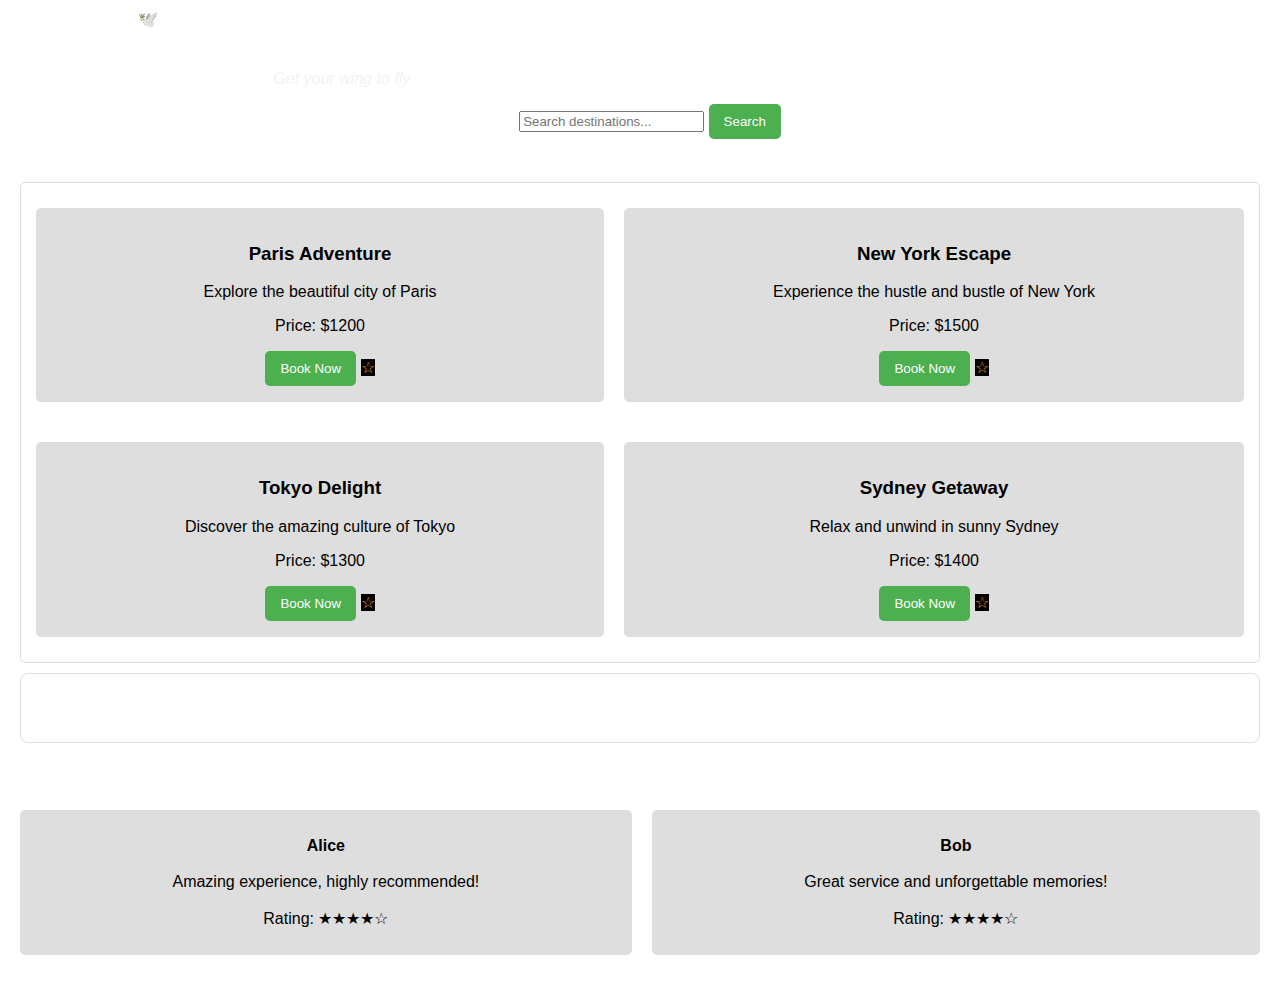
==== index.html @ 08c926b7 "Add files via upload" ====
<!DOCTYPE html>
<html lang="en">
  <head>
    <meta charset="UTF-8" />
    <meta name="viewport" content="width=device-width, initial-scale=1.0" />
    <title>Document</title>
    <link href="style.css" rel="stylesheet" />
    <script src="script.js" defer></script>
  </head>
  <body>
    <header>
      <div class="wing">
        <div>🕊️ Bankky</div>
        <div>
          <h1>Travel and Tours</h1>
          <p class="get">Get your wing to fly</p>
        </div>
      </div>

      <input
        type="text"
        id="searchInput"
        placeholder="Search destinations..."
      />

      <button id="searchButton">Search</button>
    </header>

    <main>
      <section id="packages">
        <!-- Travel packages will be dynamically loaded here -->
      </section>

      <section id="favorites">
        <h2>Favorite Packages</h2>

        <ul id="favoritePackagesList"></ul>
      </section>

      <section id="testimonials">
        <h2 style="color: #fff">User Testimonials</h2>

        <div id="testimonialContainer"></div>
      </section>
    </main>
  </body>
</html>
---- style.css ----
body {
  font-family: Arial, sans-serif;

  margin: 0;

  padding: 0;

  box-sizing: border-box;

  background-image: url("https://tunstelecom.com.ng/wp-content/uploads/2024/08/images-18.jpeg");
  background-repeat: no-repeat;
  object-fit: cover;
  background-size: cover;
  background-position: center;
}

header {
  /* background-color: #4caf50; */
  background-image: url("https://tunstelecom.com.ng/wp-content/uploads/2024/08/images-17.jpeg");
  background-repeat: no-repeat;
  background-size: cover;
  position: relative;
  width: 100%;
  height: 100%;

  color: white;

  padding: 10px;

  text-align: center;
}
.get {
  margin-top: -20px;
  font-style: italic;
  color: #f3f3f3;
}

main {
  padding: 20px;
}

section {
  margin-bottom: 20px;
}

.package-card {
  border: 1px solid #ddd;

  border-radius: 5px;

  padding: 15px;

  margin: 10px 0;
  background-color: #dedede;
  text-align: center;
}

button {
  background-color: #4caf50;

  color: white;

  padding: 10px 15px;

  border: none;

  border-radius: 5px;

  cursor: pointer;
}

button:hover {
  background-color: #45a049;
}

.favorite {
  color: #f39c12;

  cursor: pointer;
  background-color: #000;
}

#favorites {
  color: #fff;
  border: 1px solid #dedede;
  border-radius: 8px;
  padding: 0 10px;
}

.testimonial {
  border: 1px solid #ddd;

  padding: 10px;

  border-radius: 5px;

  margin-bottom: 10px;

  background-color: #dedede;
  text-align: center;
}

.wing {
  display: flex;
  padding-left: 10%;
}
#packageDetails,
#bookingFormSection {
  text-align: center;
  margin-bottom: 60px;
  border: 1px solid #dedede;
  border-radius: 8px;
  padding-bottom: 10px;
  font-weight: bold;
  color: #fff;
  font-family: "Franklin Gothic Medium", "Arial Narrow", Arial, sans-serif;
  font-size: large;
}

#bookingConfirmation {
  background-color: green;
  padding: 10px;
  text-align: center;
  color: #fff;
  border-radius: 8px;
}
input {
  margin-bottom: 10px;
}

@media (min-width: 800px) {
  #packages {
    display: grid;
    grid-template-columns: auto auto;
    border: 1px solid #ddd;
    border-radius: 5px;
    padding: 15px;
    margin: 10px 0;
    gap: 20px;
  }
  #testimonialContainer {
    display: grid;
    grid-template-columns: auto auto;
    gap: 20px;
  }
}
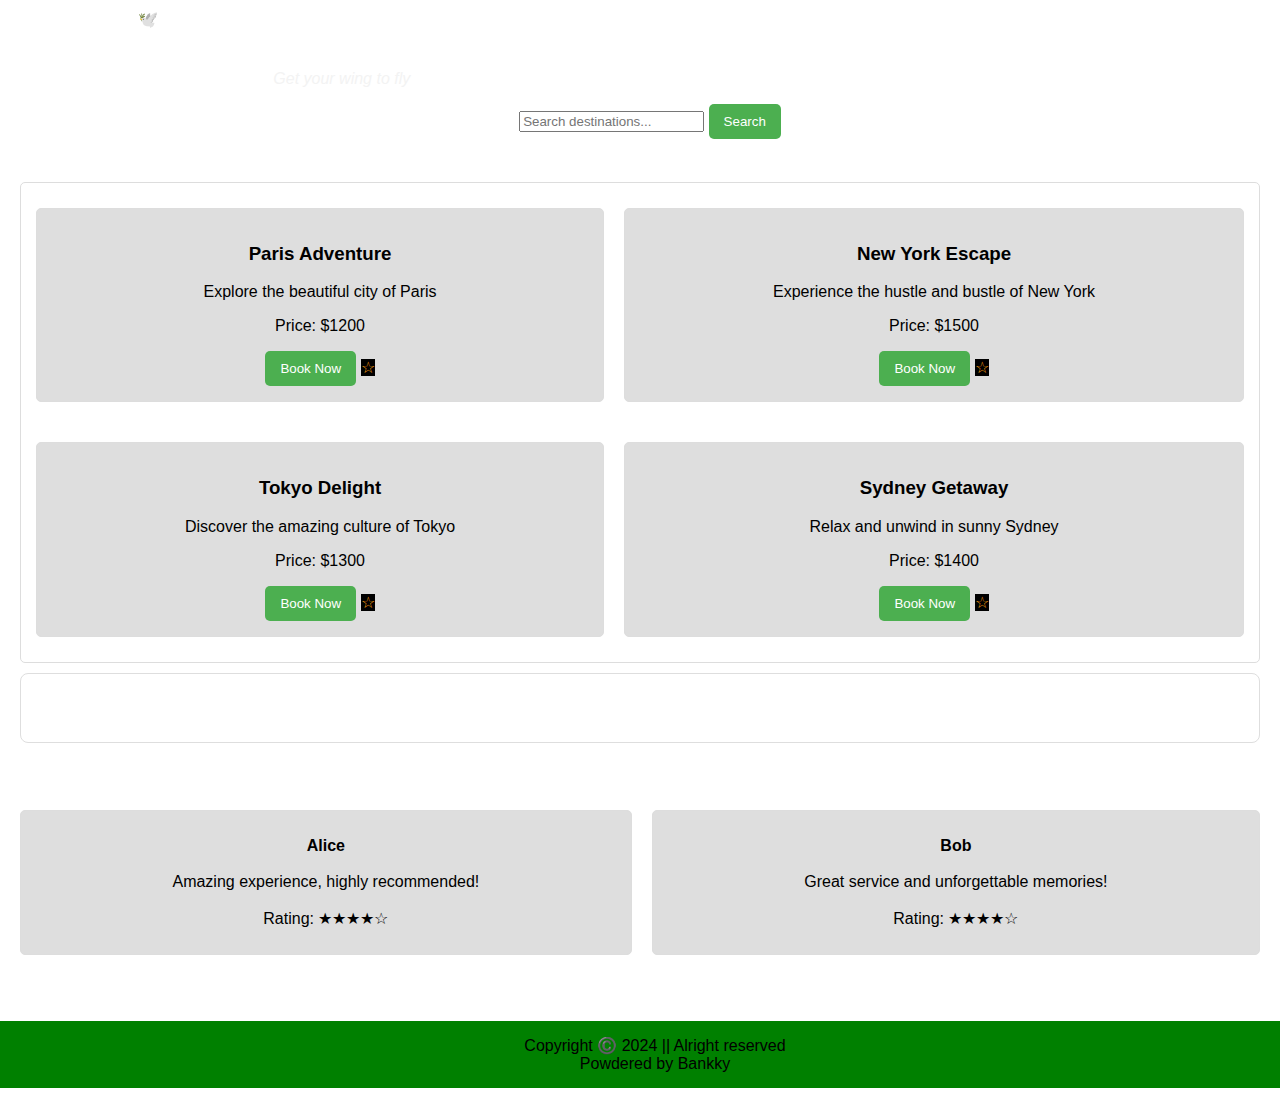
==== commit 6086884d: "Update index.html" ====
--- a/index.html
+++ b/index.html
@@ -43,5 +43,8 @@
         <div id="testimonialContainer"></div>
       </section>
     </main>
+    <footer>
+      <p style="text-align: center; width: 100%; padding: 15px; background-color: green"> Copyright ©️ 2024 || Alright reserved <br> Powdered by Bankky</p>
+    </footer>
   </body>
 </html>
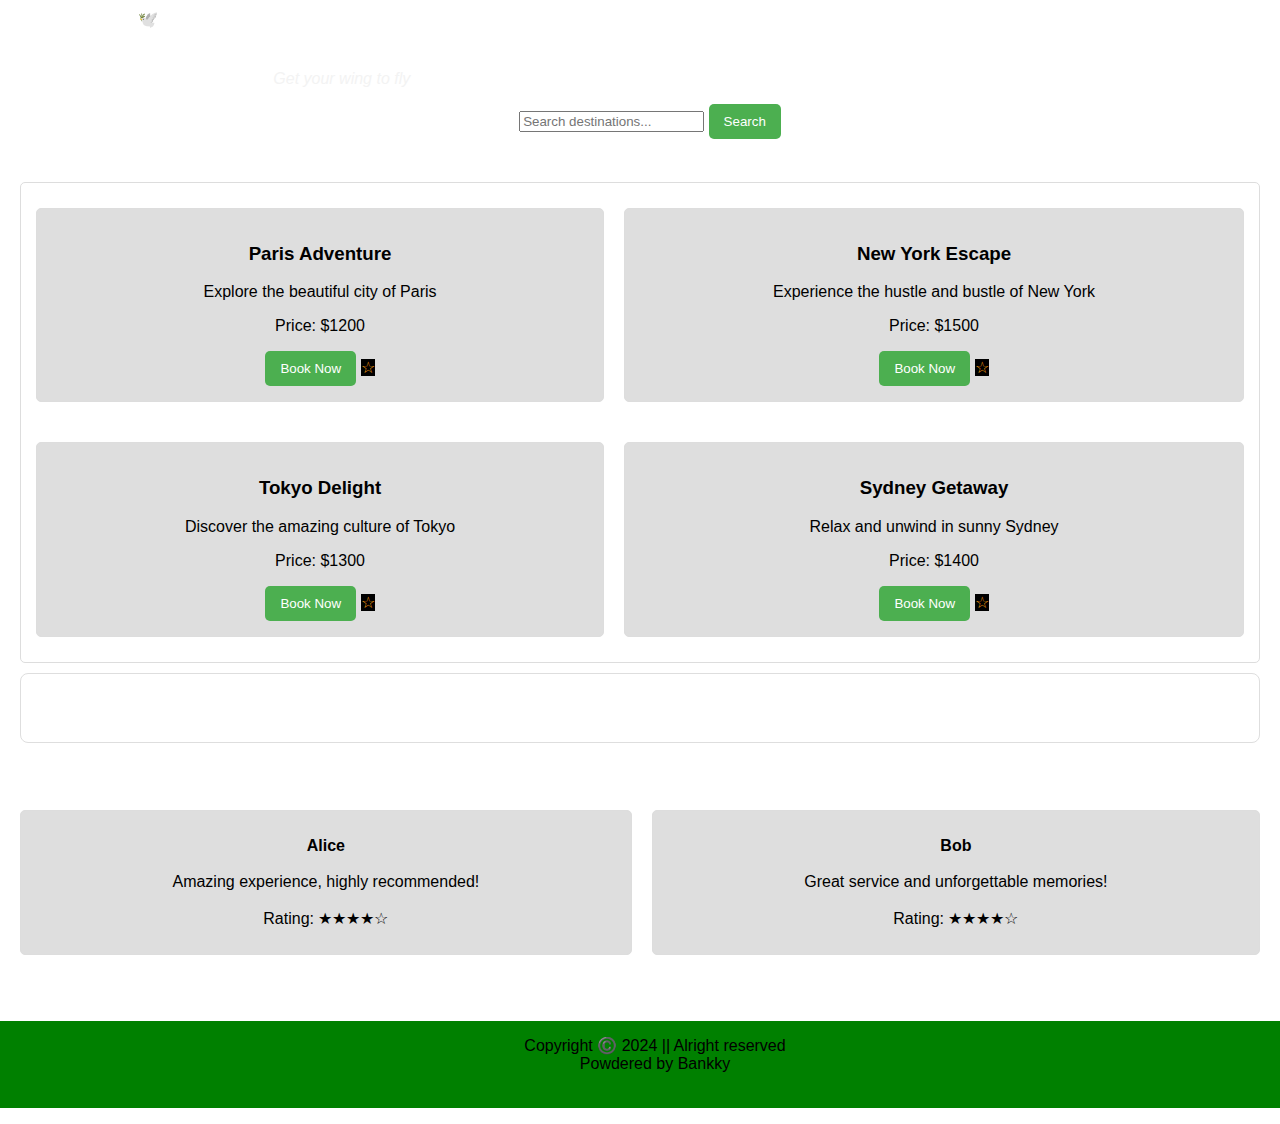
==== commit 32a633ce: "Update index.html" ====
--- a/index.html
+++ b/index.html
@@ -44,7 +44,7 @@
       </section>
     </main>
     <footer>
-      <p style="text-align: center; width: 100%; padding: 15px; background-color: green"> Copyright ©️ 2024 || Alright reserved <br> Powdered by Bankky</p>
+      <p style="text-align: center; width: 100%; padding: 15px 15px 35px 15px; background-color: green"> Copyright ©️ 2024 || Alright reserved <br> Powdered by Bankky</p>
     </footer>
   </body>
 </html>
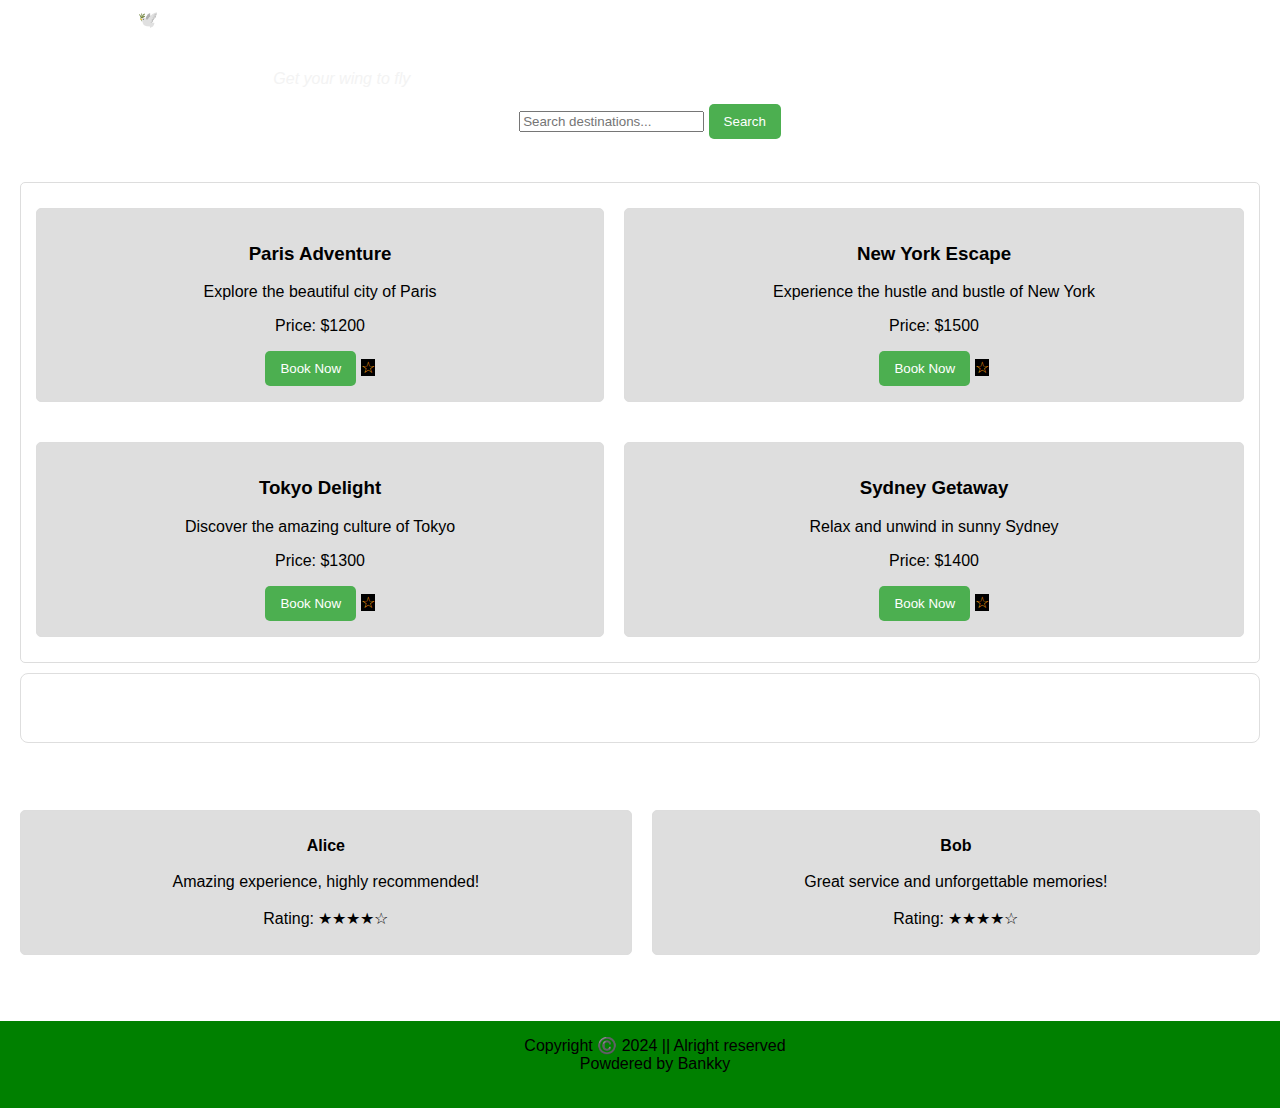
==== commit 74caacac: "Update index.html" ====
--- a/index.html
+++ b/index.html
@@ -44,7 +44,7 @@
       </section>
     </main>
     <footer>
-      <p style="text-align: center; width: 100%; padding: 15px 15px 35px 15px; background-color: green"> Copyright ©️ 2024 || Alright reserved <br> Powdered by Bankky</p>
+      <p style="text-align: center; width: 100%; padding: 15px 15px 35px 15px; margin-bottom: -1px; background-color: green"> Copyright ©️ 2024 || Alright reserved <br> Powdered by Bankky</p>
     </footer>
   </body>
 </html>
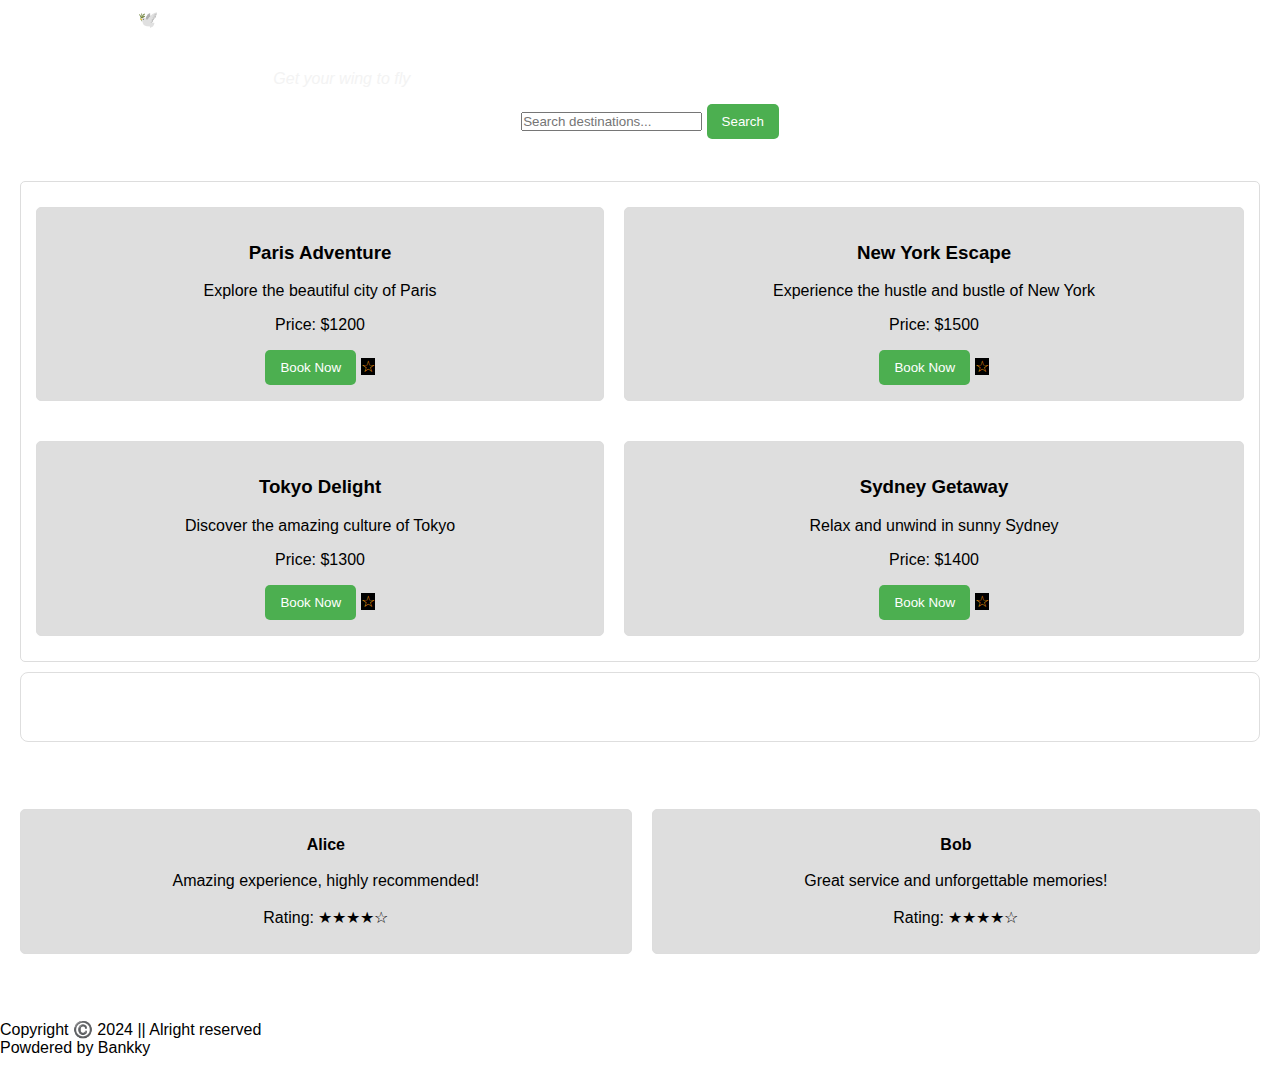
==== commit 26ac4a4c: "Update index.html" ====
--- a/index.html
+++ b/index.html
@@ -44,7 +44,7 @@
       </section>
     </main>
     <footer>
-      <p style="text-align: center; width: 100%; padding: 15px 15px 35px 15px; margin-bottom: -1px; background-color: green"> Copyright ©️ 2024 || Alright reserved <br> Powdered by Bankky</p>
+      <p> Copyright ©️ 2024 || Alright reserved <br> Powdered by Bankky</p>
     </footer>
   </body>
 </html>
--- a/style.css
+++ b/style.css
@@ -1,3 +1,4 @@
+* { padding: 0px}
 body {
   font-family: Arial, sans-serif;
 
